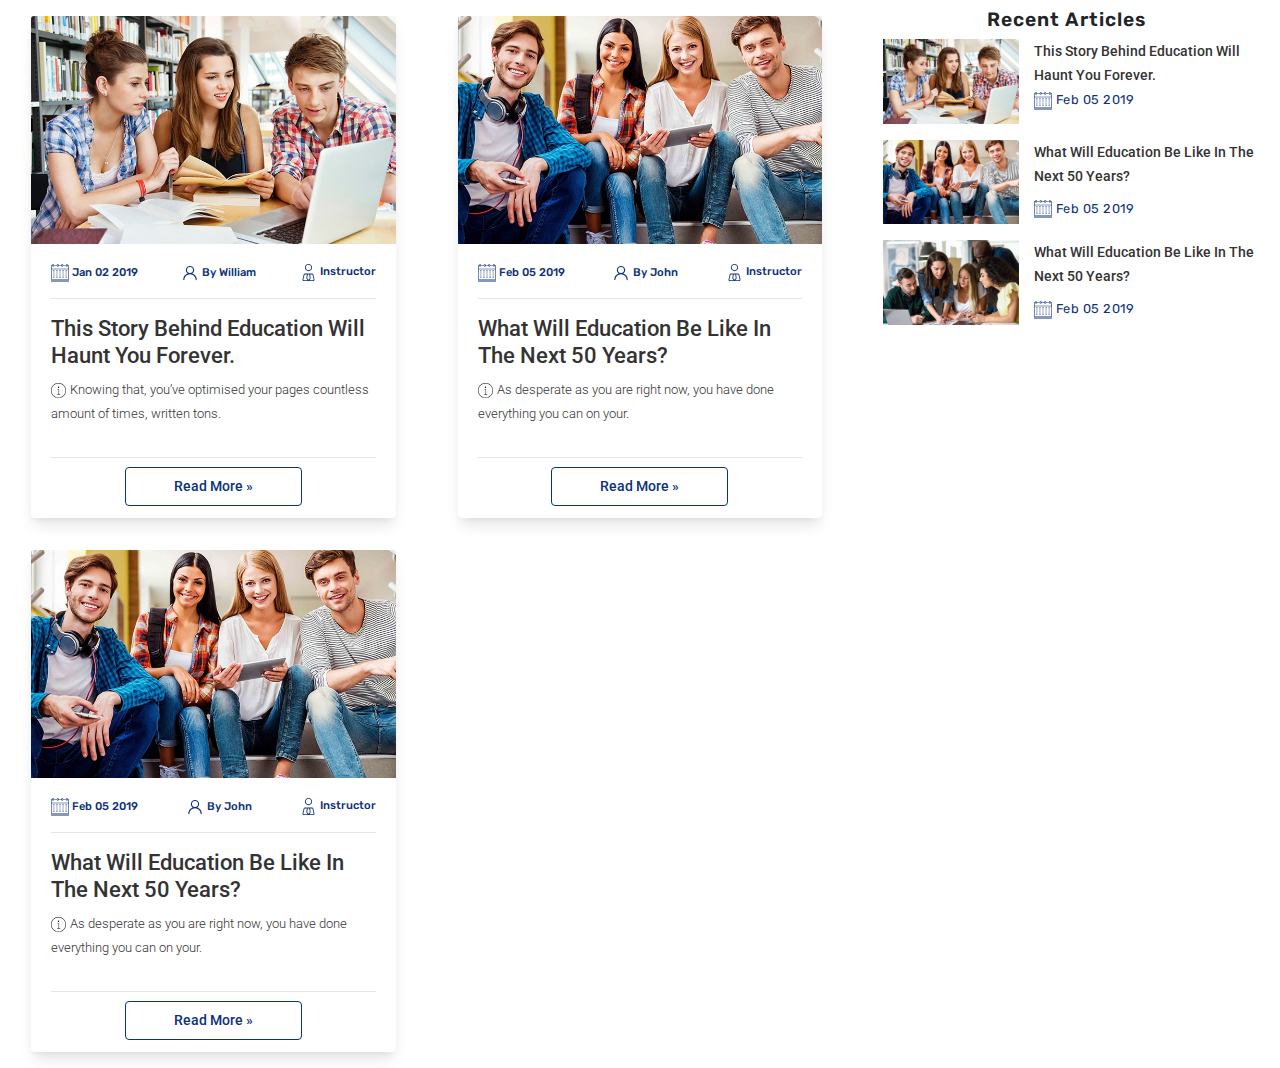
==== index.html @ 4bf0cc61 "m" ====
<!DOCTYPE html>
<html lang="en">
  <head>
    <meta charset="UTF-8" />
    <meta http-equiv="X-UA-Compatible" content="IE=edge" />
    <meta name="viewport" content="width=device-width, initial-scale=1.0" />
    <title>German_Board Articles</title>
    <!--Bootstrap-->
    <link
      rel="stylesheet"
      href="https://stackpath.bootstrapcdn.com/bootstrap/4.4.1/css/bootstrap.min.css"
      integrity="sha384-Vkoo8x4CGsO3+Hhxv8T/Q5PaXtkKtu6ug5TOeNV6gBiFeWPGFN9MuhOf23Q9Ifjh"
      crossorigin="anonymous"
    />
    <link rel="stylesheet" href="./blog.css" />
  </head>
  <body>
    <!--Navbar to here-->
    <!--Cards-->
    <div class="container-fluid">
      <div class="row">
        <div class="col-md-8">
          <!--w:390 h:502-->
          <div class="card-container d-flex flex-column flex-md-row">
            <div class="row">
              <div class="col-md-6 w-100">
                <div class="card card-post m-3">
                  <img
                    src="./assets/images/blog/latest-blog/pic1.jpg"
                    class="card-img-top"
                  />
                  <div class="card-body">
                    <h5 class="card-title">
                      <div class="card-date-container">
                        <img
                          width="18"
                          src="./assets/images/svgs/post-calendar-icon.svg"
                        />
                        <a href="#">Jan 02 2019</a>
                      </div>
                      <div class="card-person-container">
                        <img
                          width="18"
                          src="./assets/images/svgs/post-person-icon.svg"
                        />
                        <a href="#">By William</a>
                      </div>
                      <div class="card-membership-container">
                        <img
                          width="17"
                          src="./assets/images/svgs/post-membership-icon.svg"
                        />
                        <a href="#">Instructor</a>
                      </div>
                    </h5>
                    <hr />
                    <div class="card-body-text">
                      <h4>
                        This Story Behind Education Will Haunt You Forever.
                      </h4>
                      <span>
                        <img
                          width="15"
                          src="./assets/images/svgs/post-info-icon.svg"
                          class="mr-1"
                        />Knowing that, you’ve optimised your pages countless
                        amount of times, written tons.</span
                      >
                    </div>
                  </div>
                  <div class="card-footer mb-2 text-center">
                    <hr />
                    <a href="#" class="card-link px-5">Read More »</a>
                  </div>
                </div>
              </div>
              <div class="col-md-6 w-100">
                <div class="card card-post m-3">
                  <img
                    src="./assets/images/blog/latest-blog/pic2.jpg"
                    class="card-img-top"
                  />
                  <div class="card-body">
                    <h5 class="card-title">
                      <div class="card-date-container">
                        <img
                          width="18"
                          src="./assets/images/svgs/post-calendar-icon.svg"
                        />
                        <a href="#">Feb 05 2019</a>
                      </div>
                      <div class="card-person-container">
                        <img
                          width="18"
                          src="./assets/images/svgs/post-person-icon.svg"
                        />
                        <a href="#">By John</a>
                      </div>
                      <div class="card-membership-container">
                        <img
                          width="17"
                          src="./assets/images/svgs/post-membership-icon.svg"
                        />
                        <a href="#">Instructor</a>
                      </div>
                    </h5>
                    <hr />
                    <div class="card-body-text">
                      <h4>What Will Education Be Like In The Next 50 Years?</h4>
                      <span>
                        <img
                          width="15"
                          src="./assets/images/svgs/post-info-icon.svg"
                          class="mr-1"
                        />As desperate as you are right now, you have done
                        everything you can on your.</span
                      >
                    </div>
                  </div>
                  <div class="card-footer mb-2 text-center">
                    <hr />
                    <a href="#" class="card-link px-5">Read More »</a>
                  </div>
                </div>
              </div>
              <div class="col-md-6 w-100">
                <div class="card card-post m-3">
                  <img
                    src="./assets/images/blog/latest-blog/pic2.jpg"
                    class="card-img-top"
                  />
                  <div class="card-body">
                    <h5 class="card-title">
                      <div class="card-date-container">
                        <img
                          width="18"
                          src="./assets/images/svgs/post-calendar-icon.svg"
                        />
                        <a href="#">Feb 05 2019</a>
                      </div>
                      <div class="card-person-container">
                        <img
                          width="18"
                          src="./assets/images/svgs/post-person-icon.svg"
                        />
                        <a href="#">By John</a>
                      </div>
                      <div class="card-membership-container">
                        <img
                          width="17"
                          src="./assets/images/svgs/post-membership-icon.svg"
                        />
                        <a href="#">Instructor</a>
                      </div>
                    </h5>
                    <hr />
                    <div class="card-body-text">
                      <h4>What Will Education Be Like In The Next 50 Years?</h4>
                      <span>
                        <img
                          width="15"
                          src="./assets/images/svgs/post-info-icon.svg"
                          class="mr-1"
                        />As desperate as you are right now, you have done
                        everything you can on your.</span
                      >
                    </div>
                  </div>
                  <div class="card-footer mb-2 text-center">
                    <hr />
                    <a href="#" class="card-link px-5">Read More »</a>
                  </div>
                </div>
              </div>
            </div>
          </div>
        </div>
        <div class="col-md-4">
          <h4 class="recent-articles-title text-center">Recent Articles</h4>
          <div class="articles-container">
            <!--Articles here-->
            <div class="recent-article-container mb-3 d-flex flex-row">
              <div class="col-md-5">
                <img
                  src="./assets/images/blog/latest-blog/pic1.jpg"
                  alt=""
                  class="rounded-start w-100"
                />
              </div>
              <div class="col-md-7 p-0">
                <div class="post-text-container">
                  <a href="#" class="recent-article-text">
                    This Story Behind Education Will Haunt You Forever.
                  </a>
                  <div class="card-date-container">
                    <a href="#"
                      ><img
                        width="18"
                        src="./assets/images/svgs/post-calendar-icon.svg"
                        class="mr-1"
                      />Feb 05 2019</a
                    >
                  </div>
                </div>
              </div>
            </div>
            <div class="recent-article-container mb-3 d-flex flex-row">
              <div class="col-md-5">
                <img
                  src="./assets/images/blog/latest-blog/pic2.jpg"
                  alt=""
                  class="rounded-start w-100"
                />
              </div>
              <div class="col-md-7 p-0">
                <div class="post-text-container">
                  <a href="#" class="recent-article-text">
                    What Will Education Be Like In The Next 50 Years?
                  </a>
                  <div class="card-date-container mt-2">
                    <a href="#"
                      ><img
                        width="18"
                        src="./assets/images/svgs/post-calendar-icon.svg"
                        class="mr-1"
                      />Feb 05 2019</a
                    >
                  </div>
                </div>
              </div>
            </div>
            <div class="recent-article-container mb-3 d-flex flex-row">
              <div class="col-md-5">
                <img
                  src="./assets/images/blog/latest-blog/pic3.jpg"
                  alt=""
                  class="rounded-start w-100"
                />
              </div>
              <div class="col-md-7 p-0">
                <div class="post-text-container">
                  <a href="#" class="recent-article-text">
                    What Will Education Be Like In The Next 50 Years?
                  </a>
                  <div class="card-date-container mt-2">
                    <a href="#"
                      ><img
                        width="18"
                        src="./assets/images/svgs/post-calendar-icon.svg"
                        class="mr-1"
                      />Feb 05 2019</a
                    >
                  </div>
                </div>
              </div>
            </div>
          </div>
        </div>
      </div>
    </div>
    <!--Recent Posts-->
    <script
      src="https://code.jquery.com/jquery-3.4.1.slim.min.js"
      integrity="sha384-J6qa4849blE2+poT4WnyKhv5vZF5SrPo0iEjwBvKU7imGFAV0wwj1yYfoRSJoZ+n"
      crossorigin="anonymous"
    ></script>
    <script
      src="https://cdn.jsdelivr.net/npm/popper.js@1.16.0/dist/umd/popper.min.js"
      integrity="sha384-Q6E9RHvbIyZFJoft+2mJbHaEWldlvI9IOYy5n3zV9zzTtmI3UksdQRVvoxMfooAo"
      crossorigin="anonymous"
    ></script>
    <script
      src="https://stackpath.bootstrapcdn.com/bootstrap/4.4.1/js/bootstrap.min.js"
      integrity="sha384-wfSDF2E50Y2D1uUdj0O3uMBJnjuUD4Ih7YwaYd1iqfktj0Uod8GCExl3Og8ifwB6"
      crossorigin="anonymous"
    ></script>
  </body>
</html>
---- blog.css ----
/*fonts: roboto,rubik*/
@import url("https://fonts.googleapis.com/css2?family=Roboto:wght@100;300;400;500;700;900&family=Rubik:wght@300;400;500;600;800;900&display=swap");

:root {
  --font-roboto: "Roboto";
  --font-rubik: "Rubik";
  --secondary-color: #0d317a;
}

body {
  font-family: var(--font-roboto) !important;
}

.card-post {
  box-shadow: rgba(0, 0, 0, 0.1) 0px 10px 15px -3px,
    rgba(0, 0, 0, 0.05) 0px 4px 6px -2px !important;
  border: none !important;
}

.card-post .card-title {
  font-family: var(--font-rubik) !important;
  font-size: 0.7rem;
  font-weight: 500;
  display: flex;
  justify-content: space-between;
}
.card-title a {
  color: var(--secondary-color) !important;
}
.card-title a:hover {
  text-decoration: none;
}
.card-post .card-body-text span {
  color: #333;
  font-weight: 300;
  font-size: 0.8rem;
}
.card-post .card-body-text h4 {
  color: #333;
  font-weight: 500;
  font-size: 1.4rem;
}
.card-post .card-footer {
  background: #fff !important;

  border: none;
}
.card-post .card-footer hr {
  margin-top: 0rem !important;
}
.card-post .card-footer .card-link {
  color: var(--secondary-color);
  border: 1px solid var(--secondary-color);
  font-size: 0.9rem;
  border-radius: 4px;
  padding: 10px 20px;
  font-weight: 500;
}
.card-post .card-footer .card-link:hover {
  transition: 0.3s ease-in;
  color: #fff;
  background: var(--secondary-color);
}

/*Right side */
.recent-article-container .recent-article-text {
  font-size: 0.9rem;
  font-weight: 500;
  text-decoration: none;
  color: #333;
}

.recent-article-container .recent-article-text:hover {
  color: var(--secondary-color);
}
.recent-article-container .card-date-container a {
  text-decoration: none;
  color: #333;
  font-family: var(--font-rubik);
  font-size: 0.8rem;
  letter-spacing: 0.5px;
  color: var(--secondary-color);
}
.recent-articles-title {
  margin-top: 0.5rem;
  font-family: var(--font-rubik);
  font-size: 1.2rem;
  font-weight: 600;
  letter-spacing: 1px;
}
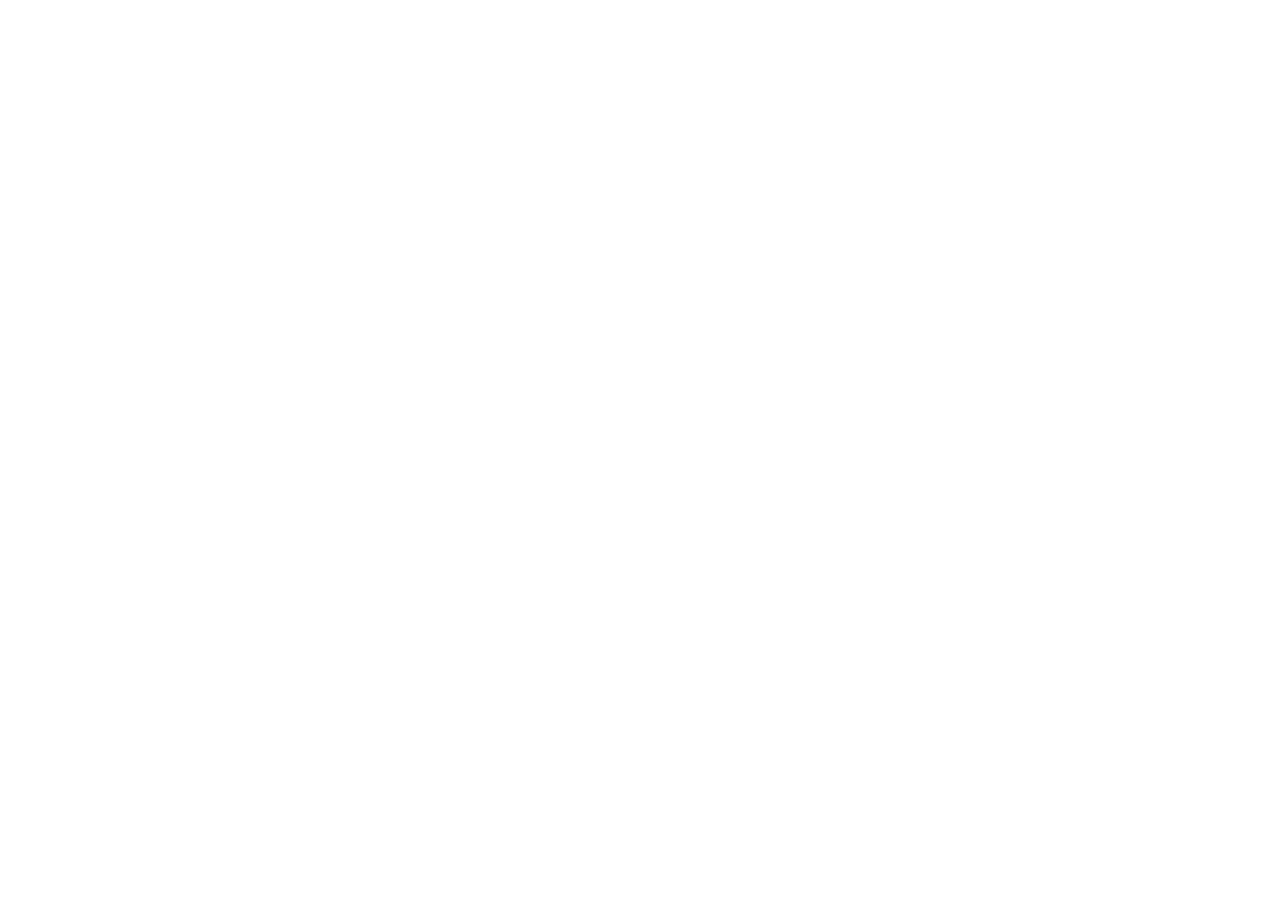
==== commit 8addfce2: "m" ====
--- a/index.html
+++ b/index.html
@@ -4,275 +4,8 @@
     <meta charset="UTF-8" />
     <meta http-equiv="X-UA-Compatible" content="IE=edge" />
     <meta name="viewport" content="width=device-width, initial-scale=1.0" />
-    <title>German_Board Articles</title>
-    <!--Bootstrap-->
-    <link
-      rel="stylesheet"
-      href="https://stackpath.bootstrapcdn.com/bootstrap/4.4.1/css/bootstrap.min.css"
-      integrity="sha384-Vkoo8x4CGsO3+Hhxv8T/Q5PaXtkKtu6ug5TOeNV6gBiFeWPGFN9MuhOf23Q9Ifjh"
-      crossorigin="anonymous"
-    />
-    <link rel="stylesheet" href="./blog.css" />
+    <meta http-equiv="Refresh" content="2" url="./blog-classic-sidebar.html" />
+    <title>Document</title>
   </head>
-  <body>
-    <!--Navbar to here-->
-    <!--Cards-->
-    <div class="container-fluid">
-      <div class="row">
-        <div class="col-md-8">
-          <!--w:390 h:502-->
-          <div class="card-container d-flex flex-column flex-md-row">
-            <div class="row">
-              <div class="col-md-6 w-100">
-                <div class="card card-post m-3">
-                  <img
-                    src="./assets/images/blog/latest-blog/pic1.jpg"
-                    class="card-img-top"
-                  />
-                  <div class="card-body">
-                    <h5 class="card-title">
-                      <div class="card-date-container">
-                        <img
-                          width="18"
-                          src="./assets/images/svgs/post-calendar-icon.svg"
-                        />
-                        <a href="#">Jan 02 2019</a>
-                      </div>
-                      <div class="card-person-container">
-                        <img
-                          width="18"
-                          src="./assets/images/svgs/post-person-icon.svg"
-                        />
-                        <a href="#">By William</a>
-                      </div>
-                      <div class="card-membership-container">
-                        <img
-                          width="17"
-                          src="./assets/images/svgs/post-membership-icon.svg"
-                        />
-                        <a href="#">Instructor</a>
-                      </div>
-                    </h5>
-                    <hr />
-                    <div class="card-body-text">
-                      <h4>
-                        This Story Behind Education Will Haunt You Forever.
-                      </h4>
-                      <span>
-                        <img
-                          width="15"
-                          src="./assets/images/svgs/post-info-icon.svg"
-                          class="mr-1"
-                        />Knowing that, you’ve optimised your pages countless
-                        amount of times, written tons.</span
-                      >
-                    </div>
-                  </div>
-                  <div class="card-footer mb-2 text-center">
-                    <hr />
-                    <a href="#" class="card-link px-5">Read More »</a>
-                  </div>
-                </div>
-              </div>
-              <div class="col-md-6 w-100">
-                <div class="card card-post m-3">
-                  <img
-                    src="./assets/images/blog/latest-blog/pic2.jpg"
-                    class="card-img-top"
-                  />
-                  <div class="card-body">
-                    <h5 class="card-title">
-                      <div class="card-date-container">
-                        <img
-                          width="18"
-                          src="./assets/images/svgs/post-calendar-icon.svg"
-                        />
-                        <a href="#">Feb 05 2019</a>
-                      </div>
-                      <div class="card-person-container">
-                        <img
-                          width="18"
-                          src="./assets/images/svgs/post-person-icon.svg"
-                        />
-                        <a href="#">By John</a>
-                      </div>
-                      <div class="card-membership-container">
-                        <img
-                          width="17"
-                          src="./assets/images/svgs/post-membership-icon.svg"
-                        />
-                        <a href="#">Instructor</a>
-                      </div>
-                    </h5>
-                    <hr />
-                    <div class="card-body-text">
-                      <h4>What Will Education Be Like In The Next 50 Years?</h4>
-                      <span>
-                        <img
-                          width="15"
-                          src="./assets/images/svgs/post-info-icon.svg"
-                          class="mr-1"
-                        />As desperate as you are right now, you have done
-                        everything you can on your.</span
-                      >
-                    </div>
-                  </div>
-                  <div class="card-footer mb-2 text-center">
-                    <hr />
-                    <a href="#" class="card-link px-5">Read More »</a>
-                  </div>
-                </div>
-              </div>
-              <div class="col-md-6 w-100">
-                <div class="card card-post m-3">
-                  <img
-                    src="./assets/images/blog/latest-blog/pic2.jpg"
-                    class="card-img-top"
-                  />
-                  <div class="card-body">
-                    <h5 class="card-title">
-                      <div class="card-date-container">
-                        <img
-                          width="18"
-                          src="./assets/images/svgs/post-calendar-icon.svg"
-                        />
-                        <a href="#">Feb 05 2019</a>
-                      </div>
-                      <div class="card-person-container">
-                        <img
-                          width="18"
-                          src="./assets/images/svgs/post-person-icon.svg"
-                        />
-                        <a href="#">By John</a>
-                      </div>
-                      <div class="card-membership-container">
-                        <img
-                          width="17"
-                          src="./assets/images/svgs/post-membership-icon.svg"
-                        />
-                        <a href="#">Instructor</a>
-                      </div>
-                    </h5>
-                    <hr />
-                    <div class="card-body-text">
-                      <h4>What Will Education Be Like In The Next 50 Years?</h4>
-                      <span>
-                        <img
-                          width="15"
-                          src="./assets/images/svgs/post-info-icon.svg"
-                          class="mr-1"
-                        />As desperate as you are right now, you have done
-                        everything you can on your.</span
-                      >
-                    </div>
-                  </div>
-                  <div class="card-footer mb-2 text-center">
-                    <hr />
-                    <a href="#" class="card-link px-5">Read More »</a>
-                  </div>
-                </div>
-              </div>
-            </div>
-          </div>
-        </div>
-        <div class="col-md-4">
-          <h4 class="recent-articles-title text-center">Recent Articles</h4>
-          <div class="articles-container">
-            <!--Articles here-->
-            <div class="recent-article-container mb-3 d-flex flex-row">
-              <div class="col-md-5">
-                <img
-                  src="./assets/images/blog/latest-blog/pic1.jpg"
-                  alt=""
-                  class="rounded-start w-100"
-                />
-              </div>
-              <div class="col-md-7 p-0">
-                <div class="post-text-container">
-                  <a href="#" class="recent-article-text">
-                    This Story Behind Education Will Haunt You Forever.
-                  </a>
-                  <div class="card-date-container">
-                    <a href="#"
-                      ><img
-                        width="18"
-                        src="./assets/images/svgs/post-calendar-icon.svg"
-                        class="mr-1"
-                      />Feb 05 2019</a
-                    >
-                  </div>
-                </div>
-              </div>
-            </div>
-            <div class="recent-article-container mb-3 d-flex flex-row">
-              <div class="col-md-5">
-                <img
-                  src="./assets/images/blog/latest-blog/pic2.jpg"
-                  alt=""
-                  class="rounded-start w-100"
-                />
-              </div>
-              <div class="col-md-7 p-0">
-                <div class="post-text-container">
-                  <a href="#" class="recent-article-text">
-                    What Will Education Be Like In The Next 50 Years?
-                  </a>
-                  <div class="card-date-container mt-2">
-                    <a href="#"
-                      ><img
-                        width="18"
-                        src="./assets/images/svgs/post-calendar-icon.svg"
-                        class="mr-1"
-                      />Feb 05 2019</a
-                    >
-                  </div>
-                </div>
-              </div>
-            </div>
-            <div class="recent-article-container mb-3 d-flex flex-row">
-              <div class="col-md-5">
-                <img
-                  src="./assets/images/blog/latest-blog/pic3.jpg"
-                  alt=""
-                  class="rounded-start w-100"
-                />
-              </div>
-              <div class="col-md-7 p-0">
-                <div class="post-text-container">
-                  <a href="#" class="recent-article-text">
-                    What Will Education Be Like In The Next 50 Years?
-                  </a>
-                  <div class="card-date-container mt-2">
-                    <a href="#"
-                      ><img
-                        width="18"
-                        src="./assets/images/svgs/post-calendar-icon.svg"
-                        class="mr-1"
-                      />Feb 05 2019</a
-                    >
-                  </div>
-                </div>
-              </div>
-            </div>
-          </div>
-        </div>
-      </div>
-    </div>
-    <!--Recent Posts-->
-    <script
-      src="https://code.jquery.com/jquery-3.4.1.slim.min.js"
-      integrity="sha384-J6qa4849blE2+poT4WnyKhv5vZF5SrPo0iEjwBvKU7imGFAV0wwj1yYfoRSJoZ+n"
-      crossorigin="anonymous"
-    ></script>
-    <script
-      src="https://cdn.jsdelivr.net/npm/popper.js@1.16.0/dist/umd/popper.min.js"
-      integrity="sha384-Q6E9RHvbIyZFJoft+2mJbHaEWldlvI9IOYy5n3zV9zzTtmI3UksdQRVvoxMfooAo"
-      crossorigin="anonymous"
-    ></script>
-    <script
-      src="https://stackpath.bootstrapcdn.com/bootstrap/4.4.1/js/bootstrap.min.js"
-      integrity="sha384-wfSDF2E50Y2D1uUdj0O3uMBJnjuUD4Ih7YwaYd1iqfktj0Uod8GCExl3Og8ifwB6"
-      crossorigin="anonymous"
-    ></script>
-  </body>
+  <body></body>
 </html>
